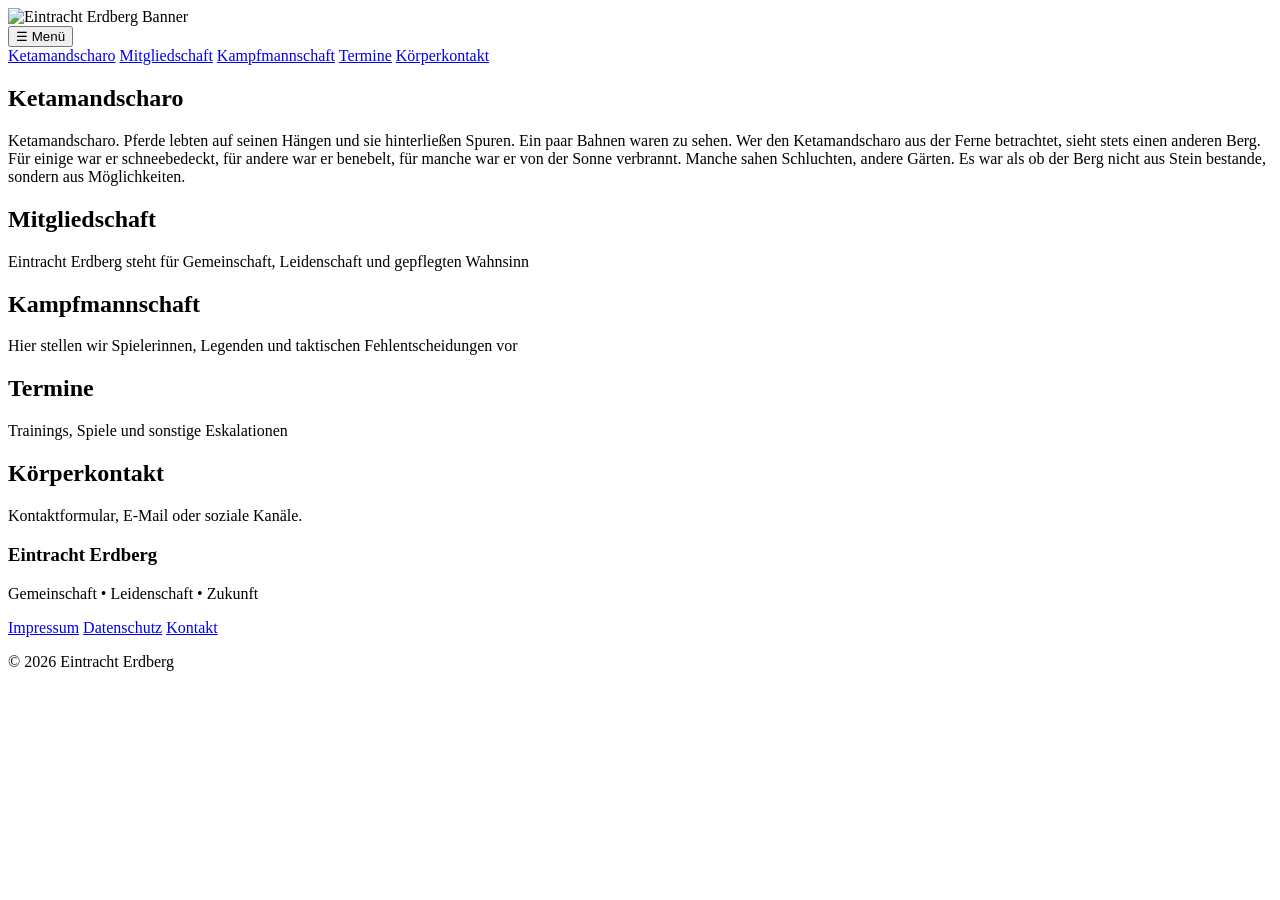
==== index.html @ 980daeb4 "Add files via upload" ====
<!DOCTYPE html>
<html lang="de">
<head>
    <meta charset="UTF-8">
    <meta name="viewport" content="width=device-width, initial-scale=1.0">
    <title>Eintracht Erdberg</title>
    <link rel="stylesheet" href="css/style.css">
    <link rel="icon" type="image/png" href="favicon.png">
</head>


<body>

    <header class="hero" id="ketamandscharo">
        <img class="hero-banner" src="banner.png" alt="Eintracht Erdberg Banner">
       
    </header>

<nav class="navbar">

    <button class="menu-toggle" aria-label="Menü öffnen">
        ☰ Menü
    </button>

    <div class="nav-links">
        <a href="#ketamandscharo" class="nav-link">Ketamandscharo</a>
        <a href="#mitgliedschaft" class="nav-link">Mitgliedschaft</a>
        <a href="#kampfmannschaft" class="nav-link">Kampfmannschaft</a>
        <a href="#termine" class="nav-link">Termine</a>
        <a href="#koerperkontakt" class="nav-link">Körperkontakt</a>
    </div>

</nav>

    <main>
        <section id="ketamandscharo" class="section">
            <h2>Ketamandscharo</h2>
            <p>Ketamandscharo. Pferde lebten auf seinen Hängen und sie hinterließen Spuren. Ein paar Bahnen waren zu sehen. 
                Wer den Ketamandscharo aus der Ferne betrachtet, sieht stets einen anderen Berg.
                Für einige war er schneebedeckt, für andere war er benebelt, für manche war er von der Sonne verbrannt.
                Manche sahen Schluchten, andere Gärten. Es war als ob der Berg nicht aus Stein bestande, sondern aus Möglichkeiten.



</p>
        </section>
        <section id="mitgliedschaft" class="section">
            <h2>Mitgliedschaft</h2>
            <p>Eintracht Erdberg steht für Gemeinschaft, Leidenschaft und gepflegten Wahnsinn</p>
        </section>

        <section id="kampfmannschaft" class="section">
            <h2>Kampfmannschaft</h2>
            <p>Hier stellen wir Spielerinnen, Legenden und taktischen Fehlentscheidungen vor</p>
        </section>

        <section id="termine" class="section">
            <h2>Termine</h2>
            <p>Trainings, Spiele und sonstige Eskalationen</p>
        </section>

        <section id="koerperkontakt" class="section">
            <h2>Körperkontakt</h2>
            <p>Kontaktformular, E-Mail oder soziale Kanäle.</p>
        </section>
    </main>

    <footer class="footer">

    <div class="footer-content">

        <h3>Eintracht Erdberg</h3>

        <p>
            Gemeinschaft • Leidenschaft • Zukunft
        </p>

        <div class="footer-links">
            <a href="impressum.html">Impressum</a>
            <a href="datenschutz.html">Datenschutz</a>
            <a href="#koerperkontakt">Kontakt</a>
        </div>

        <p class="copyright">
            © 2026 Eintracht Erdberg
        </p>

    </div>

</footer>

<script src="js/script.js"></script>

</body>
</html>
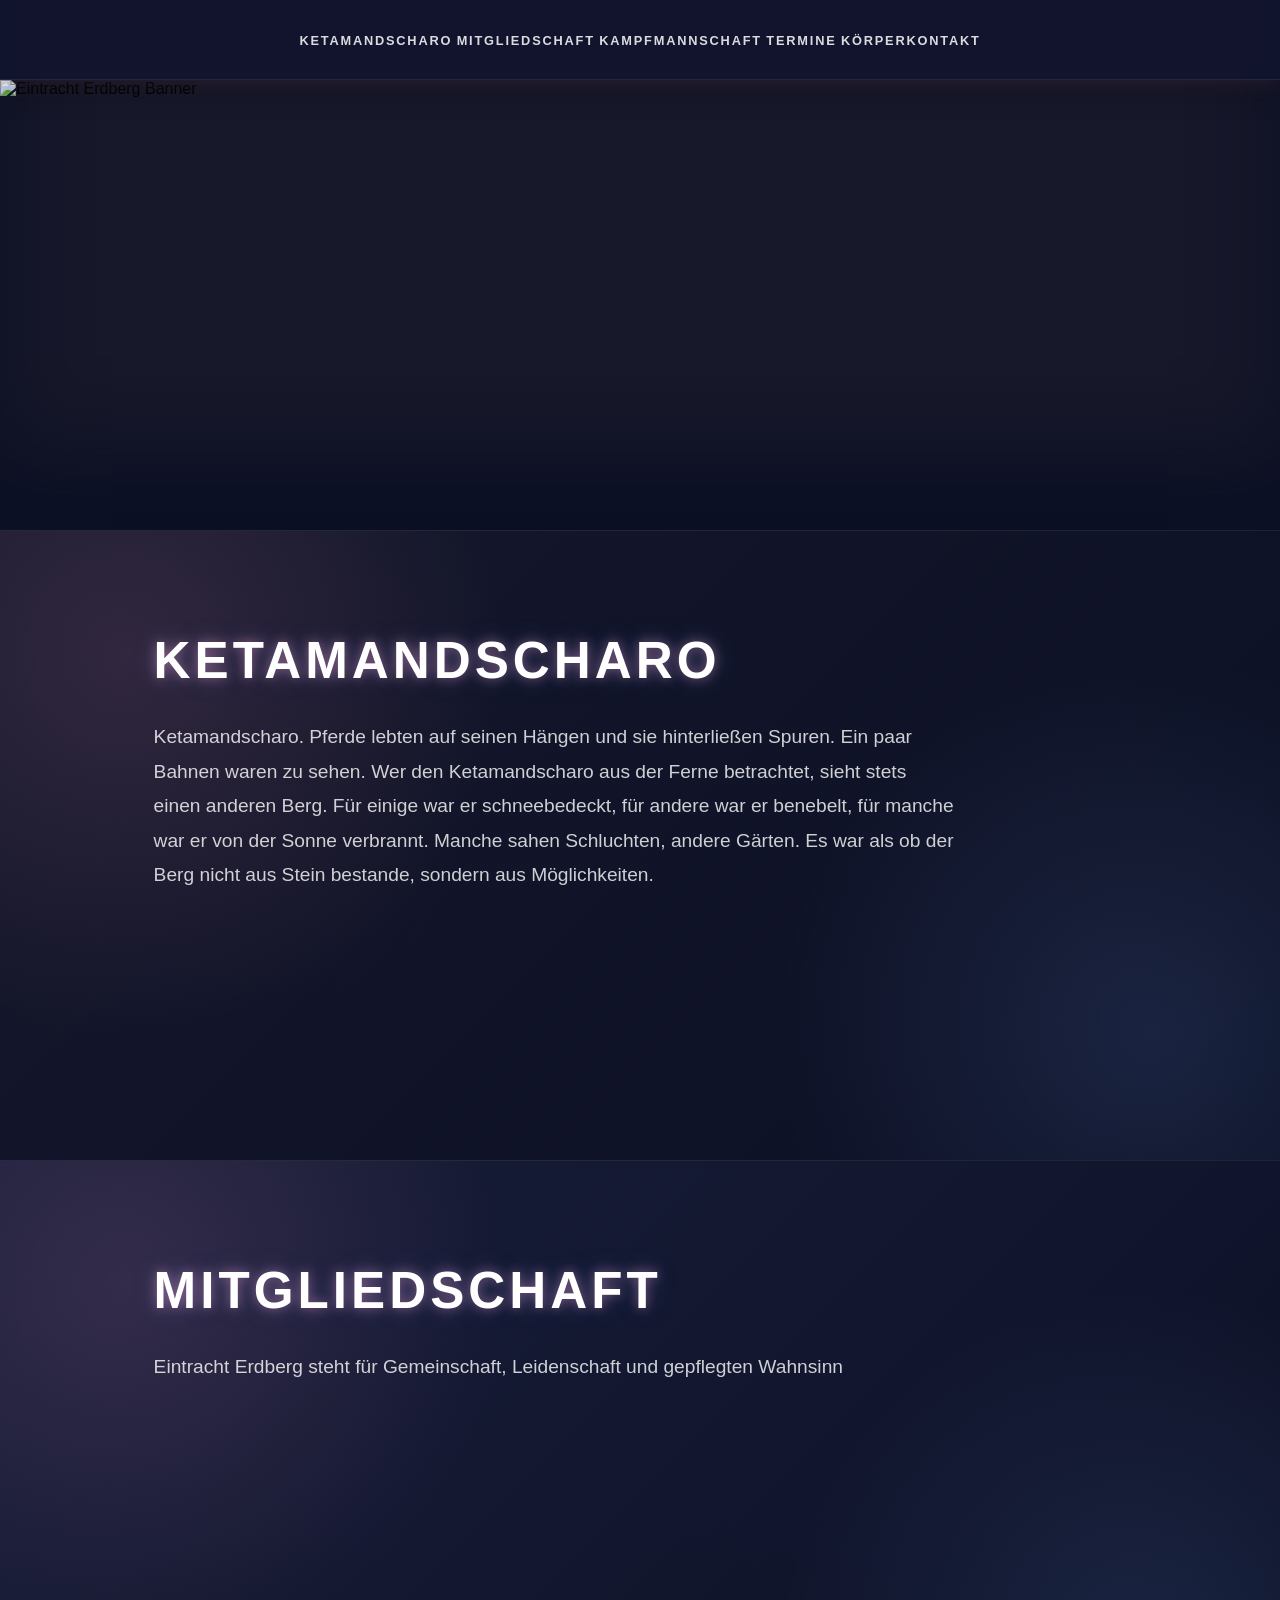
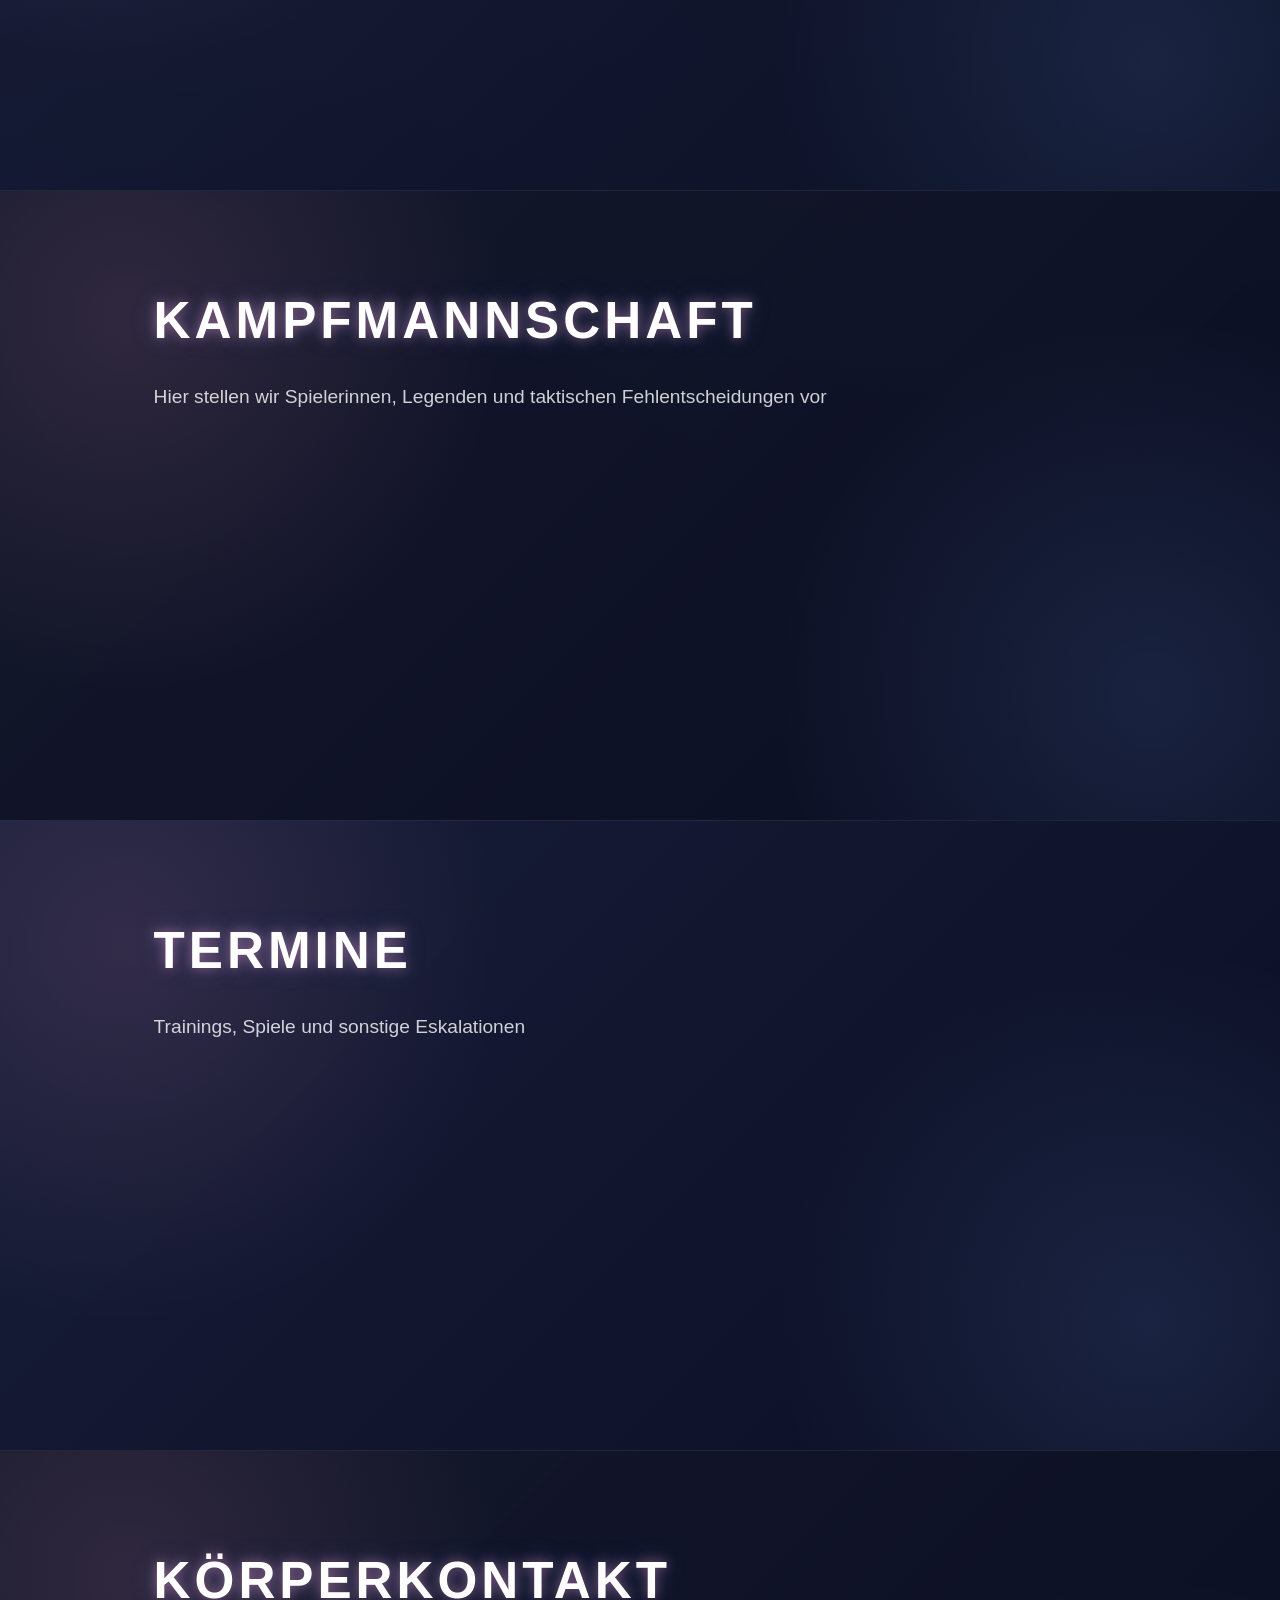
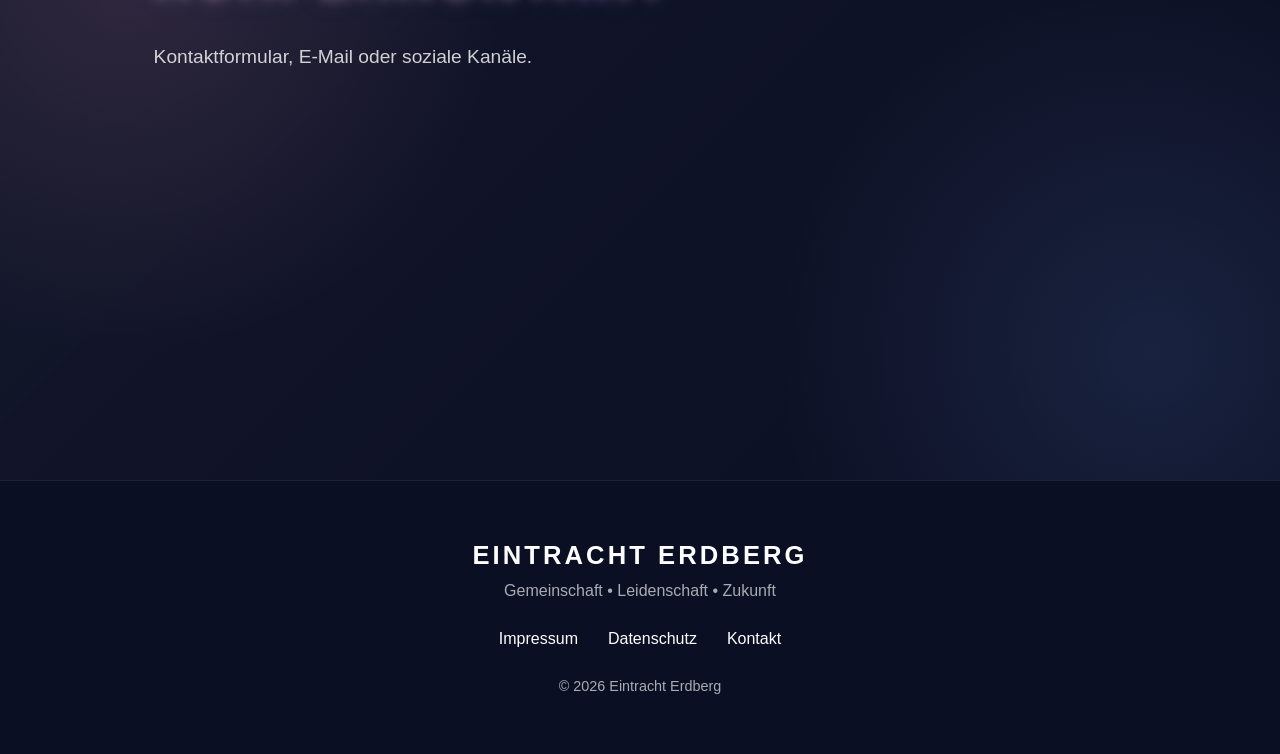
==== commit a3dff80f: "Fix stylesheet link path in index.html" ====
--- a/index.html
+++ b/index.html
@@ -4,7 +4,7 @@
     <meta charset="UTF-8">
     <meta name="viewport" content="width=device-width, initial-scale=1.0">
     <title>Eintracht Erdberg</title>
-    <link rel="stylesheet" href="css/style.css">
+    <link rel="stylesheet" href="style.css">
     <link rel="icon" type="image/png" href="favicon.png">
 </head>
 
@@ -92,4 +92,4 @@
 <script src="js/script.js"></script>
 
 </body>
-</html>+</html>
--- a/style.css
+++ b/style.css
@@ -0,0 +1,404 @@
+* {
+    margin: 0;
+    padding: 0;
+    box-sizing: border-box;
+}
+
+html,
+body {
+    width: 100%;
+    min-height: 100%;
+    font-family: Arial, sans-serif;
+    background: #17182a;
+}
+
+.hero {
+    width: 100%;
+    min-height: calc(50vh + 80px);
+
+    padding-top: 80px;
+
+    display: flex;
+    justify-content: center;
+    align-items: flex-start;
+
+    background: #17182a;
+    overflow: hidden;
+}
+
+
+.hero-banner {
+    width: 100%;
+    height: 100%;
+    object-fit: cover;
+    display: block;
+}
+
+.navbar {
+    position: fixed;
+    top: 0;
+    left: 0;
+
+    width: 100%;
+    min-height: 80px;
+
+    background: rgba(17, 21, 45, 0.95);
+    backdrop-filter: blur(12px);
+
+    display: flex;
+    justify-content: center;
+    align-items: center;
+    flex-wrap: wrap;
+
+    gap: clamp(1rem, 3vw, 3rem);
+
+    padding: 0.8rem 2rem;
+
+    z-index: 1000;
+
+    border-bottom: 1px solid rgba(255,255,255,0.08);
+
+    box-shadow:
+        0 0 20px rgba(255, 159, 212, 0.12),
+        0 8px 30px rgba(0, 0, 0, 0.35);
+}
+
+.navbar a {
+    color: rgba(255,255,255,0.85);
+
+    text-decoration: none;
+
+    font-family: Arial, sans-serif;
+    font-size: clamp(0.8rem, 1vw, 1rem);
+    font-weight: 700;
+
+    letter-spacing: 0.14em;
+    text-transform: uppercase;
+
+    position: relative;
+
+    transition: all 0.25s ease;
+}
+
+.navbar a:hover {
+    color: #ff9fd4;
+
+    text-shadow:
+        0 0 10px rgba(255,159,212,0.7);
+}
+
+html {
+    scroll-behavior: smooth;
+}
+
+.section {
+    min-height: 70vh;
+
+    background: #15182b;
+
+    color: white;
+
+    padding: 100px 12%;
+
+    border-top: 1px solid rgba(255,255,255,0.08);
+}
+
+.section:nth-child(even) {
+    background: #1b1f36;
+}
+
+.section h2 {
+    font-family: Arial, sans-serif;
+
+    font-size: clamp(2rem, 4vw, 4rem);
+
+    text-transform: uppercase;
+
+    letter-spacing: 4px;
+
+    margin-bottom: 30px;
+
+    color: white;
+}
+
+.section p {
+    max-width: 800px;
+
+    font-size: 1.2rem;
+
+    line-height: 1.8;
+
+    color: rgba(255,255,255,0.8);
+}
+
+.section {
+    scroll-margin-top: 90px;
+}
+
+.navbar a.active {
+    color: #ff9fd4;
+    position: relative;
+}
+
+.navbar a.active::after {
+    content: "";
+    position: absolute;
+
+    left: 0;
+    bottom: -10px;
+
+    width: 100%;
+    height: 3px;
+
+    background: #ff9fd4;
+    border-radius: 10px;
+
+    box-shadow: 0 0 10px rgba(255,159,212,0.8);
+}
+
+/* ===== DARK MODE / NEON LOOK ===== */
+
+body {
+    background:
+        radial-gradient(circle at 15% 20%, rgba(255, 159, 212, 0.18), transparent 30%),
+        radial-gradient(circle at 85% 30%, rgba(120, 170, 255, 0.16), transparent 32%),
+        #0b0f24;
+}
+
+.section {
+    background:
+        linear-gradient(135deg, rgba(21, 24, 43, 0.96), rgba(11, 15, 36, 0.98));
+
+    position: relative;
+    overflow: hidden;
+}
+
+.section:nth-child(even) {
+    background:
+        linear-gradient(135deg, rgba(25, 30, 58, 0.96), rgba(11, 15, 36, 0.98));
+}
+
+.section::before {
+    content: "";
+    position: absolute;
+    inset: 0;
+
+    background:
+        radial-gradient(circle at 10% 20%, rgba(255, 159, 212, 0.12), transparent 30%),
+        radial-gradient(circle at 90% 80%, rgba(120, 170, 255, 0.12), transparent 30%);
+
+    pointer-events: none;
+}
+
+.section h2 {
+    position: relative;
+    z-index: 2;
+
+    color: white;
+    text-shadow:
+        0 0 12px rgba(255, 159, 212, 0.45),
+        0 0 24px rgba(120, 170, 255, 0.25);
+}
+
+.section p {
+    position: relative;
+    z-index: 2;
+}
+
+
+.navbar a:hover,
+.navbar a.active {
+    color: #ff9fd4;
+    text-shadow:
+        0 0 8px rgba(255, 159, 212, 0.9),
+        0 0 18px rgba(255, 159, 212, 0.5);
+}
+
+.hero {
+    box-shadow:
+        inset 0 -80px 80px rgba(11, 15, 36, 0.9);
+}
+
+/* ===== FOOTER ===== */
+
+.footer {
+    background: #0b0f24;
+
+    border-top: 1px solid rgba(255,255,255,0.08);
+
+    padding: 60px 20px;
+
+    text-align: center;
+}
+
+.footer-content h3 {
+    color: white;
+
+    font-size: 1.6rem;
+
+    letter-spacing: 0.12em;
+
+    text-transform: uppercase;
+
+    margin-bottom: 12px;
+}
+
+.footer-content p {
+    color: rgba(255,255,255,0.65);
+}
+
+.footer-links {
+    margin: 30px 0;
+
+    display: flex;
+    justify-content: center;
+    gap: 30px;
+
+    flex-wrap: wrap;
+}
+
+.footer-links a {
+    color: white;
+
+    text-decoration: none;
+
+    transition: 0.25s;
+}
+
+.footer-links a:hover {
+    color: #ff9fd4;
+
+    text-shadow:
+        0 0 8px rgba(255,159,212,0.8);
+}
+
+.copyright {
+    font-size: 0.9rem;
+
+    color: rgba(255,255,255,0.45);
+}
+
+/* ===== MOBILE OPTIMIERUNG ===== */
+
+@media (max-width: 768px) {
+
+    .navbar {
+        height: auto;
+        min-height: 70px;
+
+        padding: 12px 16px;
+
+        gap: 14px;
+    }
+
+    .navbar a {
+        font-size: 0.72rem;
+        letter-spacing: 0.08em;
+    }
+
+    .navbar a.active::after {
+        bottom: -6px;
+        height: 2px;
+    }
+
+    .hero {
+        min-height: 42vh;
+        padding-top: 95px;
+    }
+
+    .hero-banner {
+        height: 100%;
+        object-fit: cover;
+        object-position: center;
+    }
+
+    .section {
+        min-height: auto;
+
+        padding: 80px 24px;
+
+        scroll-margin-top: 110px;
+    }
+
+    .section h2 {
+        font-size: 2rem;
+        letter-spacing: 2px;
+        margin-bottom: 24px;
+    }
+
+    .section p {
+        font-size: 1rem;
+        line-height: 1.7;
+    }
+
+    .footer {
+        padding: 50px 20px;
+    }
+
+    .footer-content h3 {
+        font-size: 1.2rem;
+    }
+
+    .footer-links {
+        gap: 18px;
+    }
+}
+
+.menu-toggle {
+    display: none;
+}
+
+/* ===== HAMBURGER MENÜ MOBILE ===== */
+
+@media (max-width: 768px) {
+
+    .navbar {
+        justify-content: center;
+        align-items: center;
+        flex-direction: column;
+
+        height: auto;
+        min-height: 70px;
+
+        padding: 14px 20px;
+    }
+
+    .menu-toggle {
+        display: block;
+
+        background: none;
+        border: none;
+
+        color: white;
+
+        font-size: 1rem;
+        font-weight: 800;
+
+        letter-spacing: 0.14em;
+        text-transform: uppercase;
+
+        cursor: pointer;
+    }
+
+    .nav-links {
+        display: none;
+
+        width: 100%;
+
+        flex-direction: column;
+        align-items: center;
+
+        gap: 18px;
+
+        padding-top: 18px;
+    }
+
+    .nav-links.open {
+        display: flex;
+    }
+
+    .nav-links a {
+        font-size: 0.8rem;
+    }
+}
+
